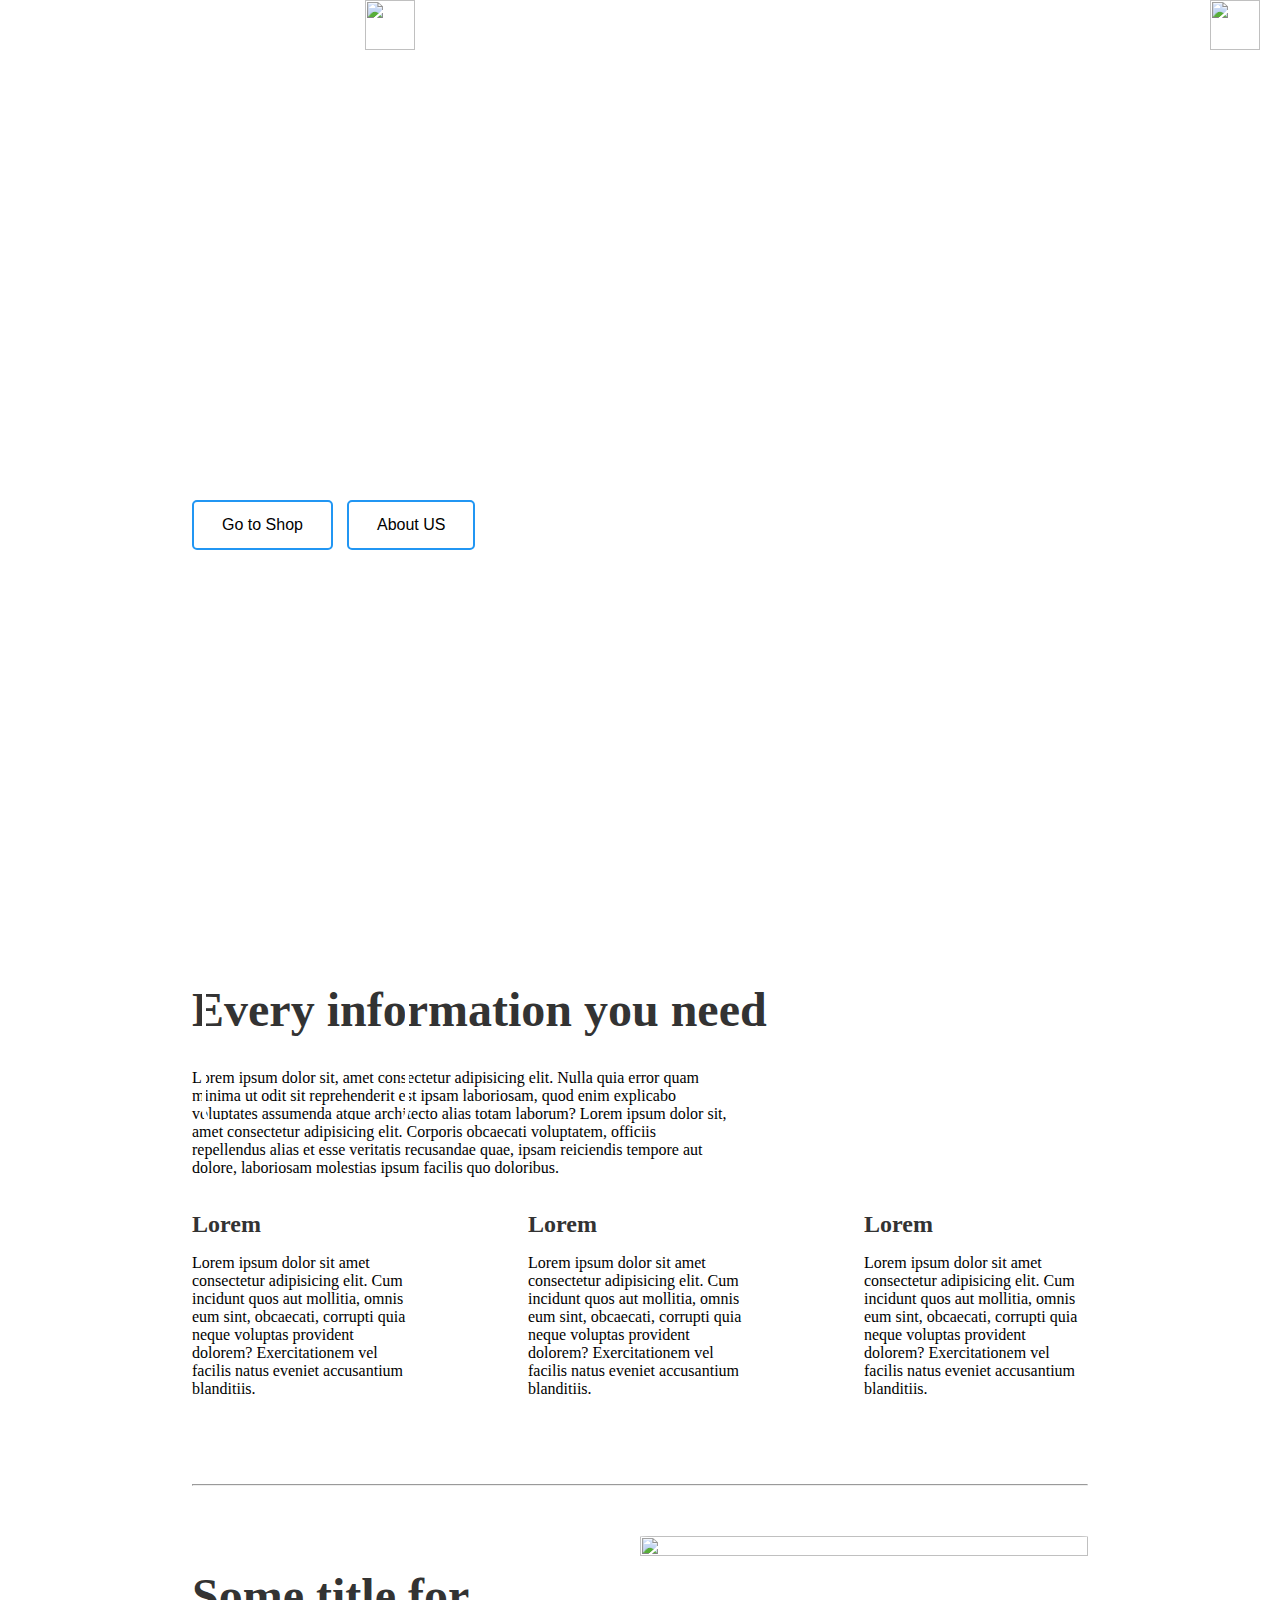
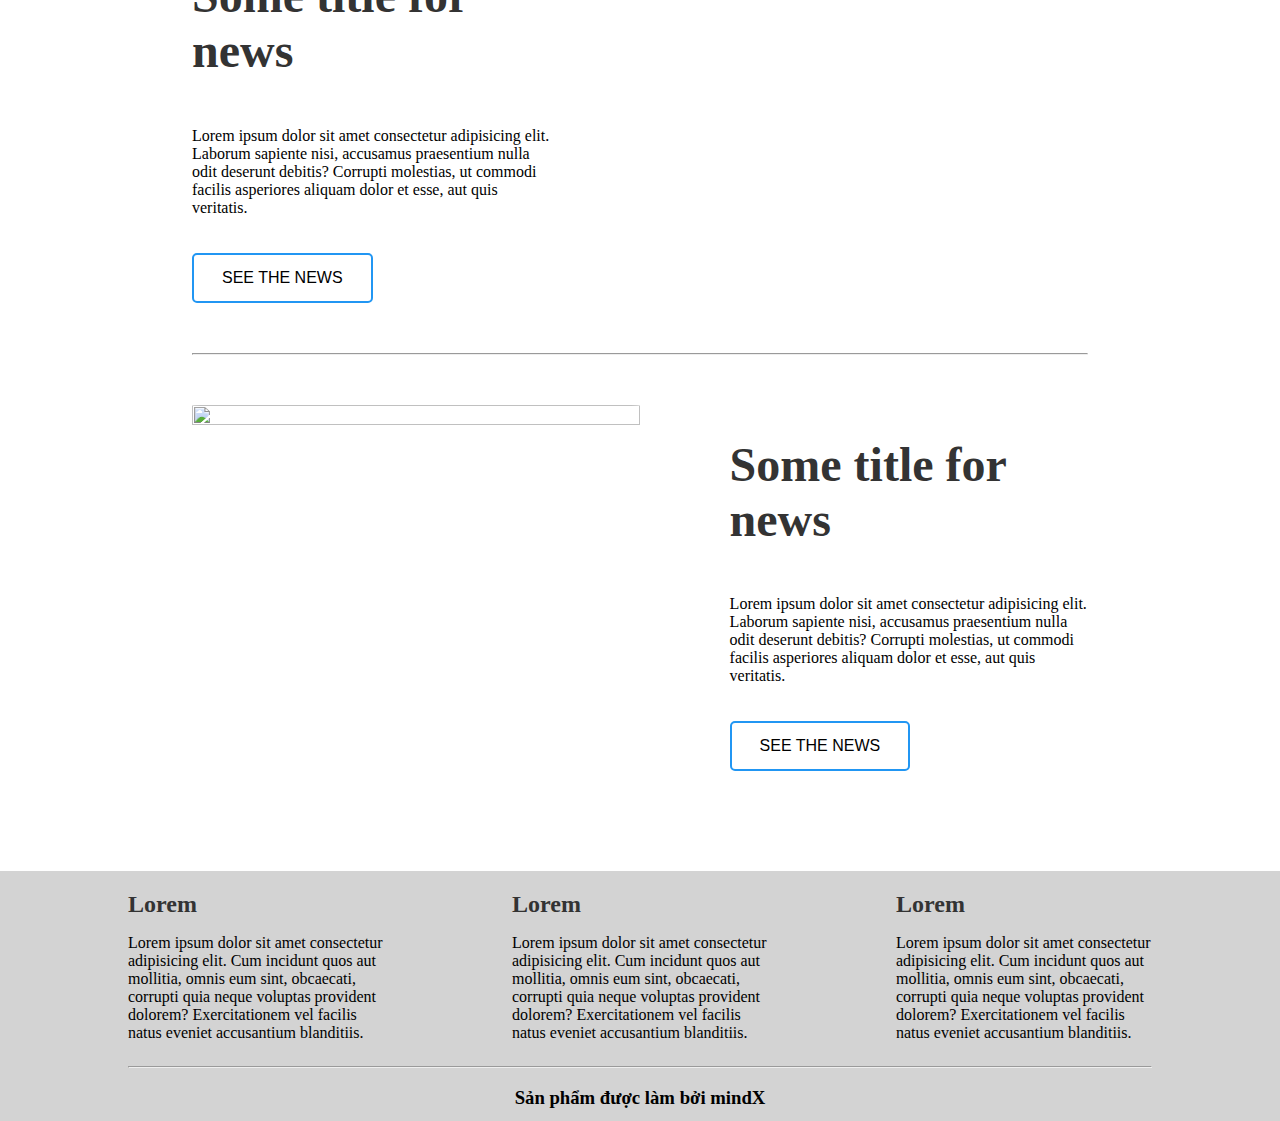
==== index.html @ 3e57c821 "first commit" ====
<!DOCTYPE html>
<html lang="en">

<head>
    <meta charset="UTF-8">
    <meta name="viewport" content="width=device-width, initial-scale=1.0">
    <meta http-equiv="X-UA-Compatible" content="ie=edge">
    <link href="https://fonts.googleapis.com/css?family=Varela+Round&display=swap" rel="stylesheet">
    <title>Online Store</title>
    <link rel="stylesheet" href="style.css">
</head>

<body>
    <div
        style="background-color: none; display: flex  ; width: 100%; justify-content: center; font-size: 2em; position: absolute; top: 0px; align-items: center;">
        <a href="#" style="margin: 0 20px; display: inline-block;">
            <img width="50px" height="50px"
                src="https://www.designfreelogoonline.com/wp-content/uploads/2016/07/000749-online-store-logos-design-free-online-E-commerce-cart-logo-maker-04.png"
                alt=""></a>
        <a style="color: white; margin: 0 20px; display: inline-block;" href="./index.html">Home</a>
        <a style="color: white; margin: 0 20px; display: inline-block;" href="./product.html">Shop</a>
        <a style="color: white; margin: 0 20px; display: inline-block;" href="#">News</a>
        <a style="color: white; margin: 0 20px; display: inline-block;" href="#">About Us</a>
        <a href="#" style="margin: 0 20px; display: inline-block; position: absolute; right:0px">
            <img width="50px" height="50px" src="https://www.freepnglogos.com/uploads/heart-png/emoji-heart-33.png"
                alt=""></a>
    </div>
    <div class="bg" >
        <div style="position: absolute; top: 30%; margin: 0 15%;">
            <div>
                <h1 style="color: white; font-size: 4em;">Welcome to our website</h1>
                <p style="color: white;">Lorem ipsum dolor sit amet consectetur adipisicing elit. Officiis expedita
                    doloribus id facere amet
                    tempore
                    inventore molestias vel corrupti eum. Quas omnis nulla temporibus expedita. Iure voluptatibus quos
                    labore
                    rem!</p>
                <br>
                <button class="btn success" onclick="goToShop()">Go to Shop</button>
                <button class="btn success">About US</button>
                <br>
                <br>
            </div>
            <div class="container">
                <div class="intro-block border" id="intro-block1">
                    <h3>PRODUCT</h3>
                    <p id="intro-des1" class="dp-none">This is description 01</p>
                </div>
                <div class="intro-block border" id="intro-block2">
                    <h3>ABOUT US</h3>
                    <p id="intro-des2" class="dp-none">This is description 02</p>
                </div>
                <div class="intro-block border" id="intro-block3">
                    <h3>NEWS</h3>
                    <p id="intro-des3" class="dp-none">This is description 03</p>
                </div>
                <div class="intro-block border" id="intro-block4">
                    <h3>SHOPPING</h3>
                    <p id="intro-des4" class="dp-none">This is description 04</p>
                </div>
            </div>
        </div>
        <!-- <div class="container" style="position: absolute; top: 55%">
            
        </div> -->

    </div>
    <div id="infor-container">
        <h1 style="font-size: 3em;">Every information you need</h1>
        <p style="max-width: 60%">Lorem ipsum dolor sit, amet consectetur adipisicing elit. Nulla quia error quam minima
            ut odit sit
            reprehenderit est ipsam laboriosam, quod enim explicabo voluptates assumenda atque architecto alias totam
            laborum? Lorem ipsum dolor sit, amet consectetur adipisicing elit. Corporis obcaecati voluptatem, officiis
            repellendus alias et esse veritatis recusandae quae, ipsam reiciendis tempore aut dolore, laboriosam
            molestias ipsum facilis quo doloribus.</p>
        <br>
        <div class="container" style="margin-bottom: 70px;">
            <div style="width : 25%">
                <strong>Lorem</strong>
                <p>Lorem ipsum dolor sit amet consectetur adipisicing elit. Cum incidunt quos aut mollitia, omnis
                    eum
                    sint, obcaecati, corrupti quia neque voluptas provident dolorem? Exercitationem vel facilis
                    natus
                    eveniet accusantium blanditiis.</p>
            </div>
            <div style="width : 25%">
                <strong>Lorem</strong>
                <p>Lorem ipsum dolor sit amet consectetur adipisicing elit. Cum incidunt quos aut mollitia, omnis
                    eum
                    sint, obcaecati, corrupti quia neque voluptas provident dolorem? Exercitationem vel facilis
                    natus
                    eveniet accusantium blanditiis.</p>
            </div>
            <div style="width : 25%">
                <strong>Lorem</strong>
                <p>Lorem ipsum dolor sit amet consectetur adipisicing elit. Cum incidunt quos aut mollitia, omnis
                    eum
                    sint, obcaecati, corrupti quia neque voluptas provident dolorem? Exercitationem vel facilis
                    natus
                    eveniet accusantium blanditiis.</p>
            </div>
        </div>
        <hr>
        <!-- Div thông tin về 1 bài báo nào đó -->
        <div class="container" style="margin: 50px 0px; height: 40%;">
            <div style="max-width: 40%; height: 100%; display: flex; align-items: flex-end; flex-wrap: wrap;">
                <h1 style="font-size: 3em;">Some title for news</h1>
                <p>Lorem ipsum dolor sit amet consectetur adipisicing elit. Laborum sapiente nisi, accusamus praesentium
                    nulla odit deserunt debitis? Corrupti molestias, ut commodi facilis asperiores aliquam dolor et
                    esse, aut quis veritatis.</p>
                <button class="btn success" style="margin-top: 20px">SEE THE NEWS</button>
            </div>
            <div style="width: 50%; height: 100%;">
                <img style="width: 100%; height: 100%; border-radius: 2%;"
                    src="https://unity.com/sites/default/files/styles/16_9_s_scale_width/public/recruiting-10_12-1020x574%402x%20.jpg?itok=A8TbLRR4"
                    alt="">
            </div>
        </div>
        <hr>
        <div class="container" style="margin: 50px 0px; height: 40%;">
            <div style="width: 50%; height: 100%;">
                <img style="width: 100%; height: 100%; border-radius: 2%;"
                    src="https://brand.assets.adidas.com/image/upload/f_auto,fl_lossy,q_1/viVN/Images/originals-ss20-hoc-drop2-sustain-hp-teaser-large-2up-continental-80-v1-d_tcm337-443901.jpg"
                    alt="">
            </div>
            <div style="max-width: 40%; height: 100%; display: flex; align-items: flex-end; flex-wrap: wrap;">
                <h1 style="font-size: 3em;">Some title for news</h1>
                <p>Lorem ipsum dolor sit amet consectetur adipisicing elit. Laborum sapiente nisi, accusamus praesentium
                    nulla odit deserunt debitis? Corrupti molestias, ut commodi facilis asperiores aliquam dolor et
                    esse, aut quis veritatis.</p>
                <button class="btn success" style="margin-top: 20px">SEE THE NEWS</button>
            </div>
        </div>
    </div>
    <div style="background-color: lightgray; height: 250px; padding: 0 10%;">
        <div style="padding-top : 20px; display: flex; justify-content: space-between;">
            <div style="width : 25%">
                <strong>Lorem</strong>
                <p>Lorem ipsum dolor sit amet consectetur adipisicing elit. Cum incidunt quos aut mollitia, omnis
                    eum
                    sint, obcaecati, corrupti quia neque voluptas provident dolorem? Exercitationem vel facilis
                    natus
                    eveniet accusantium blanditiis.</p>
            </div>
            <div style="width : 25%">
                <strong>Lorem</strong>
                <p>Lorem ipsum dolor sit amet consectetur adipisicing elit. Cum incidunt quos aut mollitia, omnis
                    eum
                    sint, obcaecati, corrupti quia neque voluptas provident dolorem? Exercitationem vel facilis
                    natus
                    eveniet accusantium blanditiis.</p>
            </div>
            <div style="width : 25%">
                <strong>Lorem</strong>
                <p>Lorem ipsum dolor sit amet consectetur adipisicing elit. Cum incidunt quos aut mollitia, omnis
                    eum
                    sint, obcaecati, corrupti quia neque voluptas provident dolorem? Exercitationem vel facilis
                    natus
                    eveniet accusantium blanditiis.</p>
            </div>
        </div>
        <hr>
        <h3 style="text-align: center;">Sản phẩm được làm bởi mindX</h3>
    </div>
    <script>
        let intro_block1 = document.getElementById("intro-block1")
        let intro_block2 = document.getElementById("intro-block2")
        let intro_block3 = document.getElementById("intro-block3")
        let intro_block4 = document.getElementById("intro-block4")

        let intro_des1 = document.getElementById("intro-des1")
        let intro_des2 = document.getElementById("intro-des2")
        let intro_des3 = document.getElementById("intro-des3")
        let intro_des4 = document.getElementById("intro-des4")

        intro_block1.addEventListener("mouseover", function () {
            intro_block1.style.backgroundColor = "white";
            intro_block1.style.color = "black"
            intro_des1.className = "dp-block"
        })

        intro_block1.addEventListener("mouseleave", function () {
            intro_block1.style.backgroundColor = "";
            intro_block1.style.color = "white"
            intro_des1.className = "dp-none"
        })

        intro_block2.addEventListener("mouseover", function () {
            intro_block2.style.backgroundColor = "white";
            intro_block2.style.color = "black"
            intro_des2.className = "dp-block"
        })

        intro_block2.addEventListener("mouseleave", function () {
            intro_block2.style.backgroundColor = "";
            intro_block2.style.color = "white"
            intro_des2.className = "dp-none"
        })

        intro_block3.addEventListener("mouseover", function () {
            intro_block3.style.backgroundColor = "white";
            intro_block3.style.color = "black"
            intro_des3.className = "dp-block"
        })

        intro_block3.addEventListener("mouseleave", function () {
            intro_block3.style.backgroundColor = "";
            intro_block3.style.color = "white"
            intro_des3.className = "dp-none"
        })

        intro_block4.addEventListener("mouseover", function () {
            intro_block4.style.backgroundColor = "white";
            intro_block4.style.color = "black"
            intro_des4.className = "dp-block"
        })

        intro_block4.addEventListener("mouseleave", function () {
            intro_block4.style.backgroundColor = "";
            intro_block4.style.color = "white"
            intro_des4.className = "dp-none"
        });





        // let originalPics = [
        //     "https://www.adidas.com.vn/dw/image/v2/bcbs_prd/on/demandware.static/-/Sites-adidas-products/default/dwe9bc65fd/zoom/EG4128_01_standard.jpg?sh=840&strip=false&sw=840",
        //     "https://www.adidas.com.vn/dw/image/v2/bcbs_prd/on/demandware.static/-/Sites-adidas-products/default/dw74e1bfcc/zoom/EG8102_01_standard.jpg?sh=840&strip=false&sw=840",
        //     "https://www.adidas.com.vn/dw/image/v2/bcbs_prd/on/demandware.static/-/Sites-adidas-products/default/dw7610bd05/zoom/EG8335_01_standard.jpg?sh=840&strip=false&sw=840",
        //     "https://www.adidas.com.vn/dw/image/v2/bcbs_prd/on/demandware.static/-/Sites-adidas-products/default/dwb580d472/zoom/EG8590_01_standard.jpg?sh=840&strip=false&sw=840",
        //     "https://www.adidas.com.vn/dw/image/v2/bcbs_prd/on/demandware.static/-/Sites-adidas-products/default/dw16b601df/zoom/EG9060_01_standard.jpg?sh=840&strip=false&sw=840"
        // ];
        // let altPics = [
        //     "https://www.adidas.com.vn/dw/image/v2/bcbs_prd/on/demandware.static/-/Sites-adidas-products/default/dw8e466513/zoom/EG4128_41_detail.jpg?sh=840&strip=false&sw=840",
        //     "https://www.adidas.com.vn/dw/image/v2/bcbs_prd/on/demandware.static/-/Sites-adidas-products/default/dw003c0741/zoom/EG8102_41_detail.jpg?sh=840&strip=false&sw=840",
        //     "https://www.adidas.com.vn/dw/image/v2/bcbs_prd/on/demandware.static/-/Sites-adidas-products/default/dwf3f992f8/zoom/EG8335_41_detail.jpg?sh=840&strip=false&sw=840",
        //     "https://www.adidas.com.vn/dw/image/v2/bcbs_prd/on/demandware.static/-/Sites-adidas-products/default/dwdf359bec/zoom/EG8590_42_detail.jpg?sh=840&strip=false&sw=840",
        //     "https://www.adidas.com.vn/dw/image/v2/bcbs_prd/on/demandware.static/-/Sites-adidas-products/default/dwdf47bb64/zoom/EG9060_41_detail.jpg?sh=840&strip=false&sw=840"
        // ];

        // let labels = [
        //     "1.000.000đ",
        //     "2.000.000đ",
        //     "1.200.000đ",
        //     "2.700.000đ",
        //     "5.000.000đ"
        // ]

        // let details = [
        //     "đẹp",
        //     "sang",
        //     "sịn",
        //     "các thứ",
        //     "thứ các"
        // ]

        // let hotProduct = [
        //     true, false, false, true, true
        // ]

        // let container = document.getElementById("container")

        // function goToShop() {
        //     container.scrollIntoView({ left: 0, behavior: 'smooth' })
        // }

        // for (let i = 0; i < originalPics.length; i++) {
        //     let img = document.createElement("img")
        //     let product_div = document.createElement("div")
        //     let product_label = document.createElement("label")
        //     let product_detail = document.createElement("p")
        //     let hr_tag = document.createElement("hr")

        //     product_div.className = "product"
        //     img.className = "product-img"
        //     product_label.className = "product-label"
        //     product_detail.className = "product-detail"

        //     img.src = originalPics[i]
        //     img.addEventListener("mouseover", function () {
        //         img.src = altPics[i]
        //     })
        //     img.addEventListener("mouseleave", function () {
        //         img.src = originalPics[i]
        //     })

        //     product_div.addEventListener("mouseover", function () {
        //         product_div.classList.add("border")
        //     })
        //     product_div.addEventListener("mouseleave", function () {
        //         product_div.classList.remove("border")
        //     })

        //     product_label.innerHTML = labels[i]
        //     if (hotProduct[i]) {
        //         product_label.innerHTML += " (HOT - ON SALE)"
        //         product_label.classList.add("sale-text")
        //     }
        //     product_detail.innerHTML = details[i]
        //     product_div.appendChild(img)
        //     product_div.appendChild(hr_tag)
        //     product_div.appendChild(product_label)
        //     product_div.appendChild(product_detail)
        //     container.appendChild(product_div)
        // }
    </script>
</body>

</html>
---- style.css ----
html,
        body {
            margin: 0;
            padding: 0;
            border: 0;
            height: 100%;
            /* font-family: 'Varela Round', sans-serif; */
        }

        h1,
        h2,
        strong {
            color: #333;
        }

        .container {
            display: flex;
            flex-wrap: wrap;
            margin: 0;
            justify-content: space-between;
        }

        .intro-block {
            width: 20%;
            margin: 0px 10px;
            height: 250px;
            padding: 10px;
            color: white;
            transition-property: background-color, color;
            transition-duration: 0.5s;
        }

        .product {
            width: 20%;
            margin: 0px 10px;
            height: 250px;
            padding: 10px;
        }

        .product-img {
            max-width: 100%;
            height: auto;
        }

        .border {
            border: 4px solid white;
            border-radius: 5%;
        }

        .sale-text {
            text-decoration: underline;
            color: #FF4040;
            font-weight: bold;
        }

        .bg {
            /* The image used */
            /* background-image: url("https://unity.com/sites/default/files/styles/16_9_xl_scale_width/public/2019-12/unity-heretic-homepage-hero.jpg?itok=Hr22LCJC"); */
            background-image: url("https://brand.assets.adidas.com/image/upload/f_auto,q_auto,fl_lossy/viVN/Images/originals-ss20-superstar-drop3-launch-hp-mh-small-courtside-v1-d_tcm337-455503.jpg");
            /* Full height */
            height: 100%;
            /* Center and scale the image nicely */
            background-position: center;
            background-repeat: no-repeat;
            background-size: cover;
            
        }

        .btn {
            border: 2px solid black;
            background-color: white;
            color: black;
            padding: 14px 28px;
            font-size: 16px;
            margin-right: 10px;
            /* cursor: pointer; */
            border-radius: 5px;
        }

        /* Green */
        .success {
            border-color: #2196F3;
            color: black;
        }

        .success:hover {
            background-color: #2196F3;
            color: white;
        }

        .dp-none{
            display: none;
        }

        .dp-block {
            display: block;
        }

        #infor-container{
            padding: 50px 15%;
        }

        strong {
            font-size: 1.5em;
        }
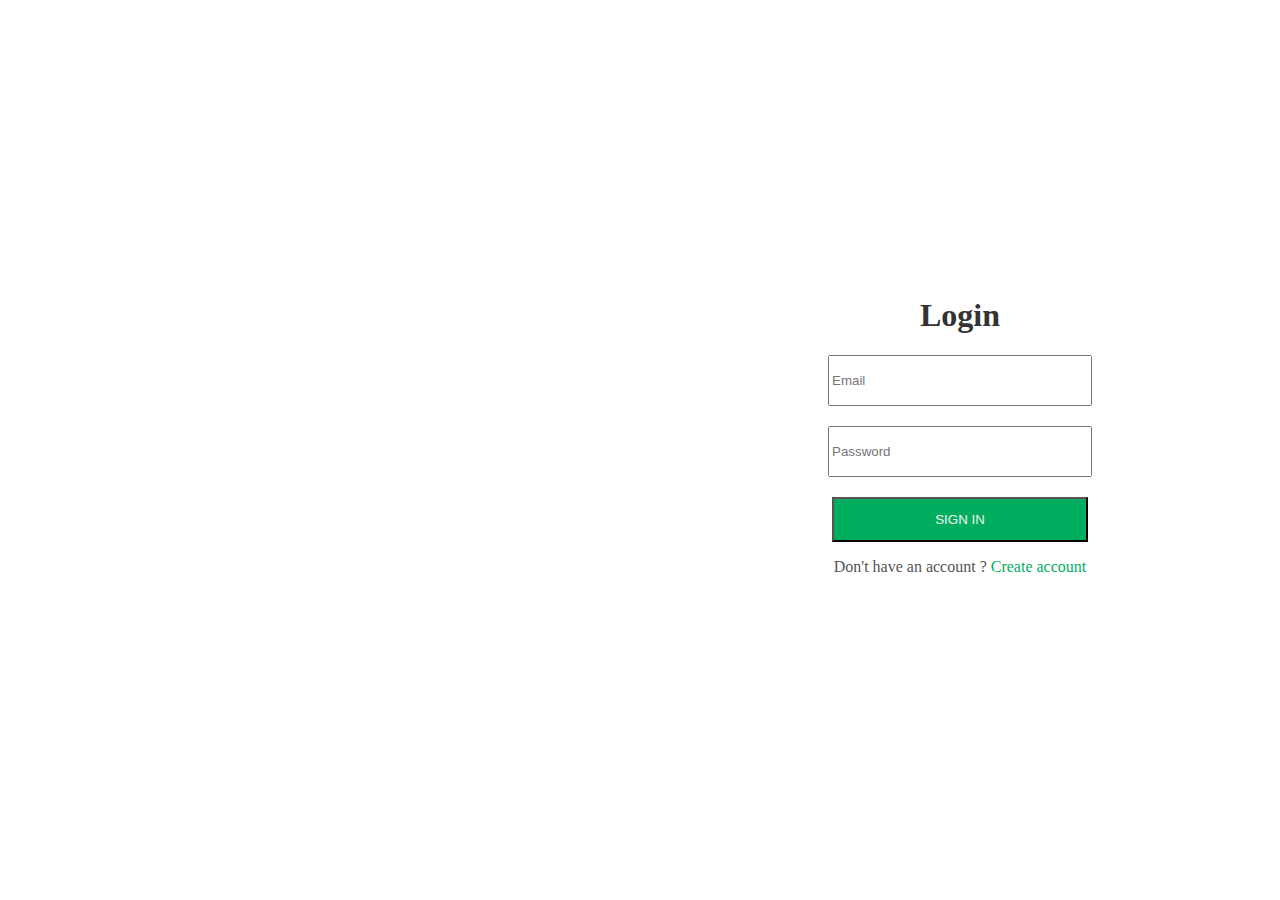
==== commit 7692de15: "update logic" ====
--- a/index.html
+++ b/index.html
@@ -173,6 +173,12 @@
         let intro_des3 = document.getElementById("intro-des3")
         let intro_des4 = document.getElementById("intro-des4")
 
+        let isLogin = JSON.parse(window.localStorage.getItem('isLogin'))
+
+        if(!isLogin){
+            window.location.href = "./login.html"
+        }
+        
         intro_block1.addEventListener("mouseover", function () {
             intro_block1.style.backgroundColor = "white";
             intro_block1.style.color = "black"
